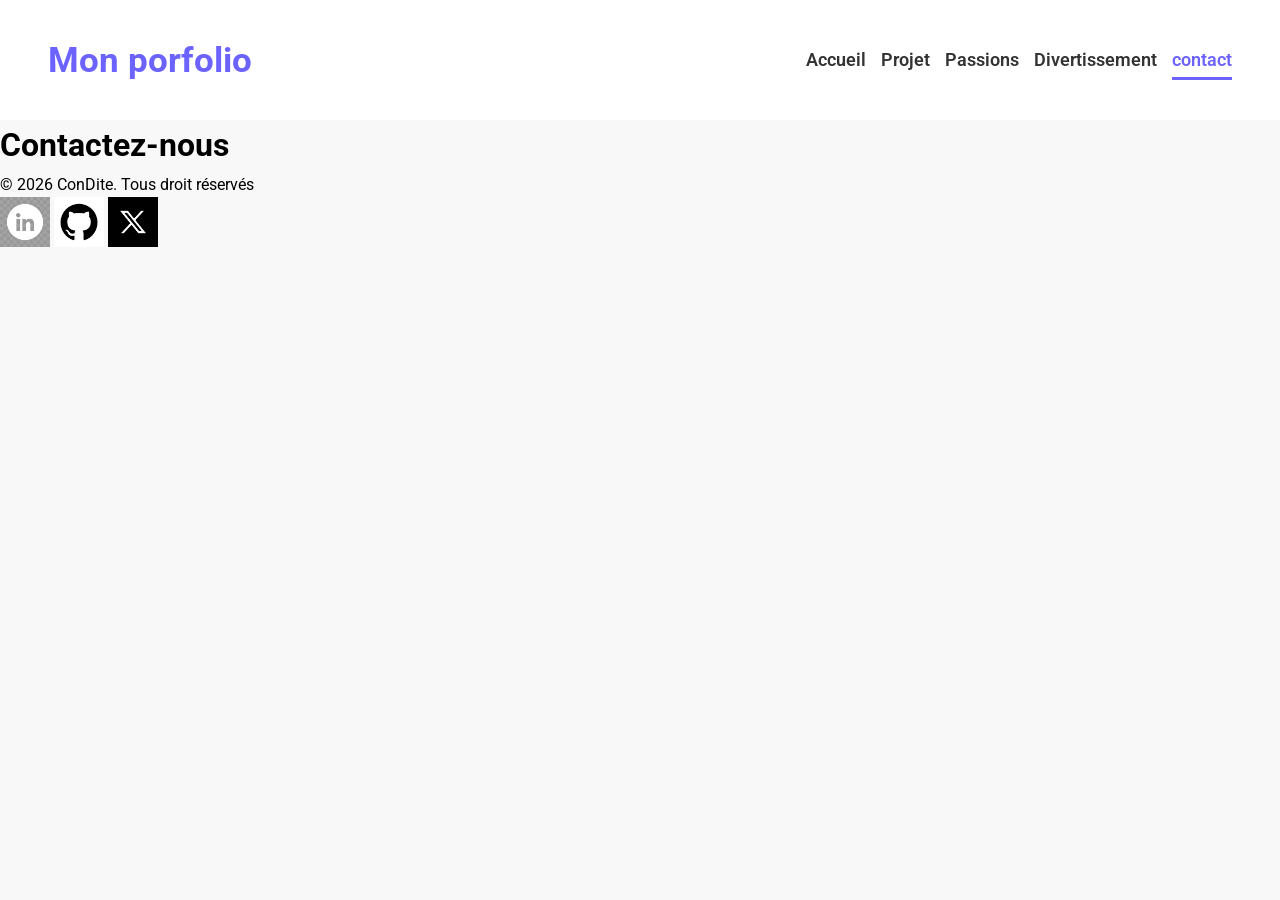
==== contact.html @ 347e2d7b "stylisation du menu et création des autres pages" ====
<!DOCTYPE html>
<html lang="en">
<head>
    <meta charset="UTF-8">
    <meta name="viewport" content="width=device-width, initial-scale=1.0">
    <title>Mon porfolio</title>
    <link rel="stylesheet" href="CSS/style.css">
    <link rel="preconnect" href="https://fonts.googleapis.com">
    <link rel="preconnect" href="https://fonts.gstatic.com" crossorigin>
    <link href="https://fonts.googleapis.com/css2?family=Roboto:ital,wght@0,100..900;1,100..900&display=swap" rel="stylesheet">
</head>
<body>
    <header>
        <div>
            <a href="">Mon porfolio</a>    
        </div>
        <nav>
            <ul>
                <li><a href="index.html">Accueil</a></li>
                <li><a href="projet.html">Projet</a></li>
                <li><a href="passions.html">Passions</a></li>
                <li><a href="divertissement.html">Divertissement</a></li>
                <li><a href="contact.html" class="active">contact</a></li>
            </ul>
        </nav>
    </header>
    <main>
        <h1>Contactez-nous</h1>
    </main>
    <footer>
            <p>© 2026 ConDite. Tous droit réservés</p>
            <nav>
                <a href=""><img src="Image/fb505b5450d59196c788d7a6405068bf.jpg" alt="" height="50" width="50"></a>
                <a href=""><img src="Image/66713a96b9b21dffd3a85a5d748a3171.jpg" alt="" height="50" width="50"></a>
                <a href=""><img src="Image/b268838fe5a0c0ca504c2fc103843ae3.jpg" alt="" height="50" width="50"></a>
            </nav>
    </footer>
</body>
</html>
---- CSS/style.css ----
:root{
    --violet-doux: #6c63ff;
    --violet-fonce: #534edd;
    --orange-vif: #ffa726;
    --gris-tres-fonce: #333;
    --gris-fonce: #666;
    --gris-tres-clair: #f8f8f8;
    --gris-clair: #eee;
}

*{
    margin: 0;
    padding: 0;
    box-sizing: border-box;
}

body{
    background-color: var(--gris-tres-clair);
    font-family: roboto, sans-serif;
    line-height: 1.6;
}

header{
    background-color: white;
    box-shadow: 2px 6px 10px rgba(0,0,0,0,05);
    position: sticky;
    top: 0;
    z-index: 100;
    display: flex;
    justify-content: space-between;
    align-items: center;
    padding: 2rem 3rem;
}

header div a {
    text-decoration: none;
    font-size: 2.2rem;
    font-weight: bold;
    color: var(--violet-doux);
}

ul li {
    list-style: none;
    margin-left: 15px;
}

ul {
    display: flex;
}

ul li a {
    text-decoration: none;
    color: var(--gris-tres-fonce);
    font-weight: 600;
    font-size: 1.1rem;
    position: relative;
    padding: 10px 0;
}

ul li a:hover {
    color: var(--violet-doux);
} 

ul li a::after{
    content: '';
    position: absolute;
    left: 0;
    bottom: 0;
    height: 3PX;
    width: 0;
    background-color: var(--violet-doux);
    transition: width 0.3s ease;
}

ul li a:hover::after {
    width: 100%;
}

a.active {
    color: var(--violet-doux);
}

a.active::after{
    width: 100%;
}
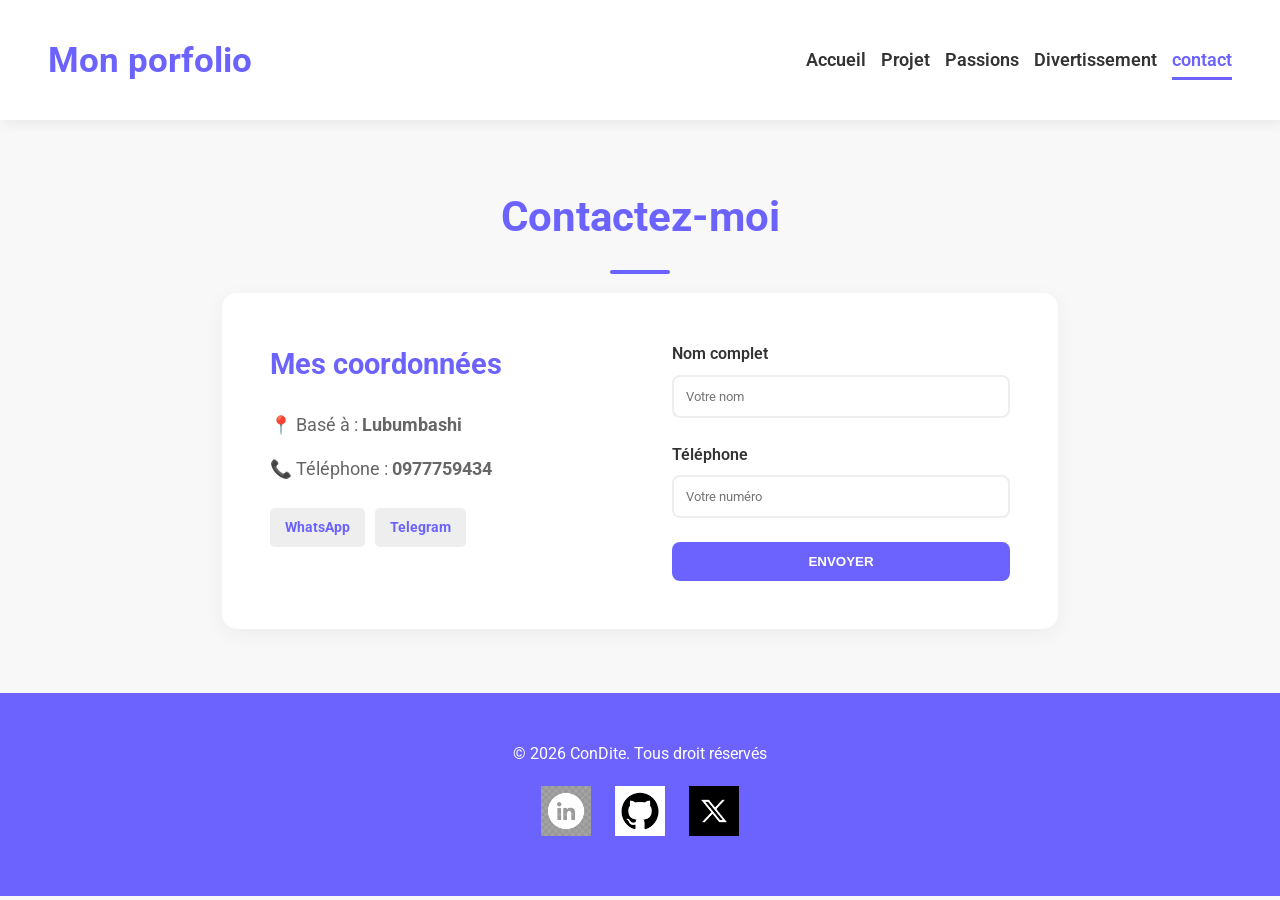
==== commit 2a6058e7: "création et stylisation des pages projet, passions, divertissement et contact" ====
--- a/contact.html
+++ b/contact.html
@@ -25,8 +25,34 @@
         </nav>
     </header>
     <main>
-        <h1>Contactez-nous</h1>
-    </main>
+    <section class="contact-container">
+        <h2>Contactez-moi</h2>
+        
+        <div class="contact-content">
+            <div class="contact-info">
+                <h3>Mes coordonnées</h3>
+                <p>📍 Basé à : <strong>Lubumbashi</strong></p>
+                <p>📞 Téléphone : <strong>0977759434</strong></p>
+                <div class="social-links-contact">
+                    <a href="https://wa.me/243977759434" target="_blank" class="btn-contact">WhatsApp</a>
+                    <a href="https://t.me/+243977759434" target="_blank" class="btn-contact">Telegram</a>
+                </div>
+            </div>
+
+            <form action="#" class="contact-form">
+                <div class="form-group">
+                    <label for="nom">Nom complet</label>
+                    <input type="text" id="nom" name="nom" placeholder="Votre nom" required>
+                </div>
+                <div class="form-group">
+                    <label for="tel">Téléphone</label>
+                    <input type="tel" id="tel" name="tel" placeholder="Votre numéro" required>
+                </div>
+                <button type="submit" class="btn-submit">Envoyer</button>
+            </form>
+        </div>
+    </section>
+</main>
     <footer>
             <p>© 2026 ConDite. Tous droit réservés</p>
             <nav>
--- a/CSS/style.css
+++ b/CSS/style.css
@@ -22,7 +22,7 @@
 
 header{
     background-color: white;
-    box-shadow: 2px 6px 10px rgba(0,0,0,0,05);
+    box-shadow: 2px 6px 10px rgba(0,0,0,0.05);
     position: sticky;
     top: 0;
     z-index: 100;
@@ -82,4 +82,546 @@
 
 a.active::after{
     width: 100%;
+}
+
+.hero {
+    display: flex;
+    justify-content: center;
+    align-items: center;
+    gap: 5rem;
+    text-align: center;
+    margin: 10rem 2rem;
+}
+
+.hero img {
+    width: 300px;
+    height: 300px;
+    object-fit: cover;
+    border-radius: 50%;
+    border: 8px solid var(--violet-doux);
+}
+.hero h1{
+    color: var(--violet-doux);
+    font-size: 4rem;
+    font-weight: 700;
+    margin-bottom: 1.2rem;
+}
+
+.hero p {
+color: var(--gris-fonce);
+font-size: 1.3rem;
+margin-bottom: 1.2rem;
+}
+
+.hero a {
+    text-decoration: none;
+    display: inline-block;
+    background-color: var(--violet-doux);
+    color: white;
+    padding: 15px 30px;
+    border-radius: 50px;
+    text-transform: uppercase;
+    letter-spacing: 1.1px;
+    font-weight: 600;
+    margin-top: 1rem;
+    transition: background-color 0.3s ease;
+}
+
+.hero a:hover {
+    background-color: var(--violet-fonce);
+    transform: translate(-3px);
+}
+.apropos {
+    width: 800px;
+    margin: 6rem auto;
+    text-align: center; 
+}
+
+section h2{
+    color: var(--violet-doux);
+    font-size: 2.6rem;
+    font-weight: 700;
+    margin-bottom: 1.2rem;
+    text-align: center;
+}
+
+section h2::after {
+    content: '';
+    display: block;
+    width: 60px;
+    height: 4px;
+    background-color: var(--violet-doux);
+    margin: 1.2rem auto;
+    border-radius: 2px;
+}
+
+section p{
+    margin-bottom: 2rem;
+    color: var(--gris-fonce);
+    font-size: 1.3rem;
+}
+
+.competences table{
+    width: 80%;
+    margin: 0 auto;
+    border-collapse: collapse;
+    background-color: #fff;
+    box-shadow: 0 5px 15px rgba(0,0,0,0.08);
+    border-radius: 10px;
+    overflow: hidden;
+}
+
+.competences table th, .competences table td {
+    padding: 15px;
+}
+
+.competences table thead {
+    background-color: var(--violet-doux);
+    color: #fff;
+    text-transform: uppercase;
+}
+.competences table tbody td {
+    /*ajoute une bordure de 10px en bas de chaque cellule*/
+    border-bottom: var(--gris-clair);
+}
+
+.competences table tbody tr:nth-child(even) {
+    background-color: #fdfdfd;
+}
+
+.competences table tbody tr {
+    transition: background-color 0.3s ease;
+}
+
+.competences table tbody tr:hover {
+    background-color: #f0f0f0;
+}
+
+.competences table thead th {
+    text-align: left;
+}
+
+footer {
+    margin-top: 3rem;
+    background-color: var(--violet-doux);
+    padding: 3rem;
+    text-align: center;
+}
+
+footer p {
+    color: white;
+    margin-bottom: 1.2rem;
+}
+
+footer a {
+    display: inline-block;
+    font-size: 1.6rem;
+    color: white;
+    margin: 0 10px;
+    transition: color 0.3s ease, transform 0.2s ease;
+}
+
+footer a:hover {
+    color: var(--orange-vif);
+    transform: translate(-3px);
+}
+/* --- Styles spécifiques à la page Contact --- */
+
+.contact-container {
+    max-width: 900px;
+    margin: 4rem auto;
+    padding: 0 2rem;
+}
+
+.contact-content {
+    display: flex;
+    gap: 4rem;
+    justify-content: space-between;
+    background-color: white;
+    padding: 3rem;
+    border-radius: 15px;
+    box-shadow: 0 5px 20px rgba(0,0,0,0.05);
+}
+
+.contact-info {
+    flex: 1;
+}
+
+.contact-info h3 {
+    color: var(--violet-doux);
+    margin-bottom: 1.5rem;
+    font-size: 1.8rem;
+}
+
+.contact-info p {
+    font-size: 1.1rem;
+    margin-bottom: 1rem;
+    text-align: left; /* Aligné à gauche pour plus de clarté */
+}
+
+.social-links-contact {
+    margin-top: 1.5rem;
+    display: flex;
+    gap: 10px;
+}
+
+.btn-contact {
+    text-decoration: none;
+    background-color: var(--gris-clair);
+    color: var(--violet-doux);
+    padding: 8px 15px;
+    border-radius: 5px;
+    font-size: 0.9rem;
+    font-weight: bold;
+    transition: 0.3s;
+}
+
+.btn-contact:hover {
+    background-color: var(--violet-doux);
+    color: white;
+}
+
+/* Formulaire */
+.contact-form {
+    flex: 1;
+    display: flex;
+    flex-direction: column;
+    gap: 1.5rem;
+}
+
+.form-group {
+    display: flex;
+    flex-direction: column;
+    text-align: left;
+}
+
+.form-group label {
+    font-weight: 600;
+    margin-bottom: 0.5rem;
+    color: var(--gris-tres-fonce);
+}
+
+.form-group input {
+    padding: 12px;
+    border: 2px solid var(--gris-clair);
+    border-radius: 8px;
+    font-family: inherit;
+    outline: none;
+    transition: border-color 0.3s;
+}
+
+.form-group input:focus {
+    border-color: var(--violet-doux);
+}
+
+.btn-submit {
+    background-color: var(--violet-doux);
+    color: white;
+    padding: 12px;
+    border: none;
+    border-radius: 8px;
+    font-weight: bold;
+    cursor: pointer;
+    text-transform: uppercase;
+    transition: 0.3s;
+}
+
+.btn-submit:hover {
+    background-color: var(--violet-fonce);
+    transform: translateY(-2px);
+}
+
+/* Responsive mobile */
+@media (max-width: 768px) {
+    .contact-content {
+        flex-direction: column;
+        padding: 1.5rem;
+    }
+}
+.projets-header {
+    text-align: center;
+    margin: 4rem 0 2rem;
+}
+
+.projets-header h1 {
+    color: var(--violet-doux);
+    font-size: 2.5rem;
+    position: relative;
+    display: inline-block;
+}
+
+.projets-header h1::after {
+    content: '';
+    display: block;
+    width: 50px;
+    height: 4px;
+    background-color: var(--violet-doux);
+    margin: 10px auto;
+}
+
+.projets-grid {
+    display: grid;
+    grid-template-columns: repeat(auto-fit, minmax(320px, 1fr));
+    gap: 2.5rem;
+    max-width: 1100px;
+    margin: 0 auto 5rem;
+    padding: 0 20px;
+}
+
+.card {
+    background: white;
+    border-radius: 15px;
+    overflow: hidden;
+    box-shadow: 0 10px 20px rgba(0,0,0,0.05);
+    display: flex;
+    flex-direction: column;
+    transition: transform 0.3s ease;
+}
+
+.card:hover {
+    transform: translateY(-10px);
+}
+
+.card-img img {
+    width: 100%;
+    height: 200px;
+    object-fit: cover;
+}
+
+.card-content {
+    padding: 1.5rem;
+    flex-grow: 1;
+}
+
+.card-content h3 {
+    color: var(--violet-doux);
+    margin-bottom: 0.8rem;
+    font-size: 1.3rem;
+}
+
+.card-content p {
+    font-size: 0.95rem;
+    color: var(--gris-fonce);
+    margin-bottom: 1.2rem;
+    text-align: left;
+}
+
+.tags {
+    display: flex;
+    gap: 8px;
+    flex-wrap: wrap;
+}
+
+.tag {
+    background: #f0efff;
+    color: #6c63ff;
+    padding: 4px 12px;
+    border-radius: 20px;
+    font-size: 0.75rem;
+    font-weight: 600;
+}
+
+.card-footer {
+    padding: 1rem 1.5rem;
+    border-top: 1px solid var(--gris-clair);
+    display: flex;
+    justify-content: space-between;
+    align-items: center;
+}
+
+.card-footer a, .status {
+    text-decoration: none;
+    color: var(--gris-tres-fonce);
+    font-size: 0.85rem;
+    font-weight: 600;
+    display: flex;
+    align-items: center;
+    gap: 5px;
+}
+
+.card-footer a:hover {
+    color: var(--violet-doux);
+}
+
+.status {
+    color: #888;
+}
+
+
+.passions-container {
+    max-width: 900px;
+    margin: 4rem auto;
+    padding: 0 20px;
+}
+
+.section-title {
+    font-size: 2.2rem;
+    margin-bottom: 3rem;
+    text-align: center;
+    color: var(--violet-doux);
+}
+
+.bento-grid {
+    display: grid;
+    grid-template-columns: 1.2fr 1fr; 
+    gap: 20px;
+    height: 400px;
+}
+
+.bento-item {
+    position: relative;
+    border-radius: 24px;
+    overflow: hidden;
+    background-color: #fff;
+    box-shadow: 0 10px 25px rgba(0,0,0,0.05);
+    transition: transform 0.4s ease;
+}
+
+.bento-item:hover {
+    transform: scale(0.98);
+}
+
+.photo-placeholder {
+    width: 100%;
+    height: 100%;
+    background: var(--gris-clair);
+    display: flex;
+    align-items: center;
+    justify-content: center;
+    color: var(--gris-fonce);
+    font-size: 0.9rem;
+}
+
+.bento-overlay {
+    position: absolute;
+    inset: 0;
+    padding: 25px;
+    display: flex;
+    flex-direction: column;
+    justify-content: space-between;
+    background: linear-gradient(to bottom, rgba(0,0,0,0.2), rgba(0,0,0,0.7));
+    z-index: 2;
+    color: white;
+}
+
+.bento-badge {
+    align-self: flex-start;
+    background: rgba(255, 255, 255, 0.2);
+    backdrop-filter: blur(10px);
+    padding: 6px 14px;
+    border-radius: 100px;
+    font-size: 0.8rem;
+    font-weight: 600;
+    border: 1px solid rgba(255, 255, 255, 0.3);
+}
+
+.bento-info h3 {
+    font-size: 1.5rem;
+    margin-bottom: 5px;
+    color: white;
+}
+
+.bento-info p {
+    color: rgba(255, 255, 255, 0.8) !important;
+    font-size: 0.95rem;
+    margin: 0;
+}
+
+@media (max-width: 768px) {
+    .bento-grid {
+        grid-template-columns: 1fr;
+        height: auto;
+    }
+    
+    .bento-item {
+        height: 250px;
+    }
+}
+
+.divertissement-page {
+    padding: 4rem 2rem;
+    max-width: 1100px;
+    margin: 0 auto;
+}
+
+.intro {
+    text-align: center;
+    margin-bottom: 3rem;
+}
+
+.mosaic-container {
+    display: grid;
+    grid-template-columns: repeat(4, 1fr);
+    grid-auto-rows: 180px;
+    gap: 15px;
+}
+
+.mosaic-item {
+    position: relative;
+    border-radius: 15px;
+    overflow: hidden;
+    background: white;
+    box-shadow: 0 4px 15px rgba(0,0,0,0.1);
+}
+
+.photo-box {
+    width: 100%;
+    height: 100%;
+    background-color: var(--gris-clair);
+    display: flex;
+    align-items: center;
+    justify-content: center;
+    color: var(--gris-fonce);
+    font-size: 0.8rem;
+    font-weight: bold;
+    text-transform: uppercase;
+}
+
+
+.mosaic-item.large {
+    grid-column: span 2;
+    grid-row: span 2;
+}
+
+.mosaic-item.tall {
+    grid-row: span 2;
+}
+
+.mosaic-item.wide {
+    grid-column: span 2;
+}
+
+
+.caption {
+    position: absolute;
+    bottom: 0;
+    left: 0;
+    right: 0;
+    padding: 15px;
+    background: linear-gradient(transparent, rgba(108, 99, 255, 0.8));
+    color: white;
+    font-weight: 600;
+    font-size: 1rem;
+    transform: translateY(100%);
+    transition: transform 0.3s ease;
+}
+
+.mosaic-item:hover .caption {
+    transform: translateY(0);
+}
+
+.mosaic-item:hover .photo-box {
+    filter: grayscale(100%) blur(2px);
+    transition: 0.3s;
+}
+
+@media (max-width: 768px) {
+    .mosaic-container {
+        grid-template-columns: repeat(2, 1fr);
+        grid-auto-rows: 150px;
+    }
+    
+    .mosaic-item.large, .mosaic-item.wide {
+        grid-column: span 2;
+    }
 }
